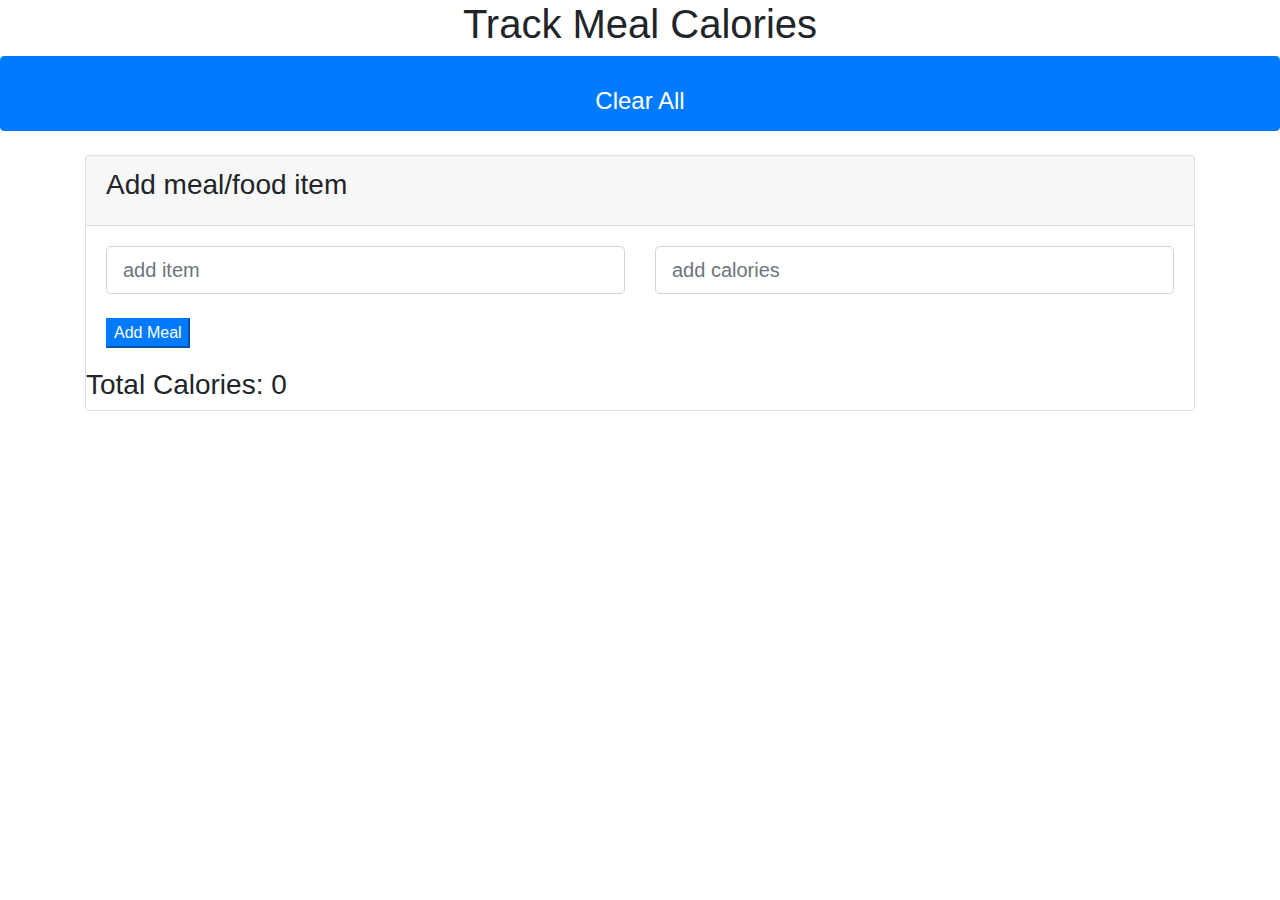
==== index.html @ 95094b3e "update" ====
<!DOCTYPE html>
<html lang="en">
<head>
    <meta charset="UTF-8">
    <meta name="viewport" content="width=device-width, initial-scale=1.0">
    <meta http-equiv="X-UA-Compatible" content="ie=edge">
    <link rel="stylesheet" href="https://stackpath.bootstrapcdn.com/bootstrap/4.3.1/css/bootstrap.min.css" integrity="sha384-ggOyR0iXCbMQv3Xipma34MD+dH/1fQ784/j6cY/iJTQUOhcWr7x9JvoRxT2MZw1T" crossorigin="anonymous">
<link rel="stylesheet" href="./style/style.css">
<link rel="stylesheet" href="https://use.fontawesome.com/releases/v5.8.1/css/all.css"
        integrity="sha384-50oBUHEmvpQ+1lW4y57PTFmhCaXp0ML5d60M1M7uH2+nqUivzIebhndOJK28anvf" crossorigin="anonymous">

    <title>Document</title>

</head>
<body>
    <div id="myTitle">
            <h1 id="myHead">Track Meal Calories</h1>


        <a href="#">
                <button id="myClear" type="button" class="clear-btn btn btn-primary btn-block">
                        <span class="spinner-grow spinner-grow-sm"></span>
                    <h4>Clear All</h4>
                    </button>
        
        </a>

    </div>
    <br>
    <div class="container">
            <div class="card">
                <div class="card-content">
                    <div class="card-header">
                            <h3 class="card-title">
                                    Add meal/food item
                                </h3>
                    </div>
                   <div class="card-body">
                   
                        <div class="row">
                            <div class="input-group input-group-lg col-lg-6">
                                <input type="text" placeholder="add item" id="item-name" class="form-control" aria-label="Sizing example input" aria-describedby="inputGroup-sizing-lg">
                            </div>
        
        
                            <div class="input-group input-group-lg col-lg-6">
                                <input type="number" placeholder="add calories" id="item-calories" class="form-control" aria-label="Sizing example input" aria-describedby="inputGroup-sizing-lg">
                            </div>
                        </div>
                        <br>
                            <div>
                                    <button class="add-btn btn-primary">
                                            <i class="fa fa-plus"></i>
                                            Add Meal
                                        </button>
                                         <button class="update-btn btn-warning">
                                                <i class="fa fa-pencil-alt"></i>
                                            Update Meal
                                            </button>
                                            <button class="delete-btn btn-danger">
                                                    <i class="fa fa-remove">X</i>
                                                    Delete Meal
                                                </button> 
                                                <button class="back-btn btn-secondary">
                                                        <i class="fa fa-chevron-circle-left"></i>
                                                        Back
                                                    </button>
                            </div>
                            
                                        
                        
                  
                </div>
            </div>
            <!-- calorie count-->
            <h3 class="center-align">Total Calories: <span class="total-calories">0</span></h3>
            <ul id="item-list" class="collection">
       
            </ul>
        </div>
    
    </div>
    
    
    
    
    
    
    
    
    
    
    <script src="./js/app.js"></script>
    <script src="https://cdnjs.cloudflare.com/ajax/libs/jquery/3.2.1/jquery.min.js"></script>

<script src="https://cdnjs.cloudflare.com/ajax/libs/popper.js/1.14.7/umd/popper.min.js" integrity="sha384-UO2eT0CpHqdSJQ6hJty5KVphtPhzWj9WO1clHTMGa3JDZwrnQq4sF86dIHNDz0W1" crossorigin="anonymous"></script>
<script src="https://stackpath.bootstrapcdn.com/bootstrap/4.3.1/js/bootstrap.min.js" integrity="sha384-JjSmVgyd0p3pXB1rRibZUAYoIIy6OrQ6VrjIEaFf/nJGzIxFDsf4x0xIM+B07jRM" crossorigin="anonymous"></script>
</body>
</html>
---- style/style.css ----
#myTitle{
    text-align: center;
};
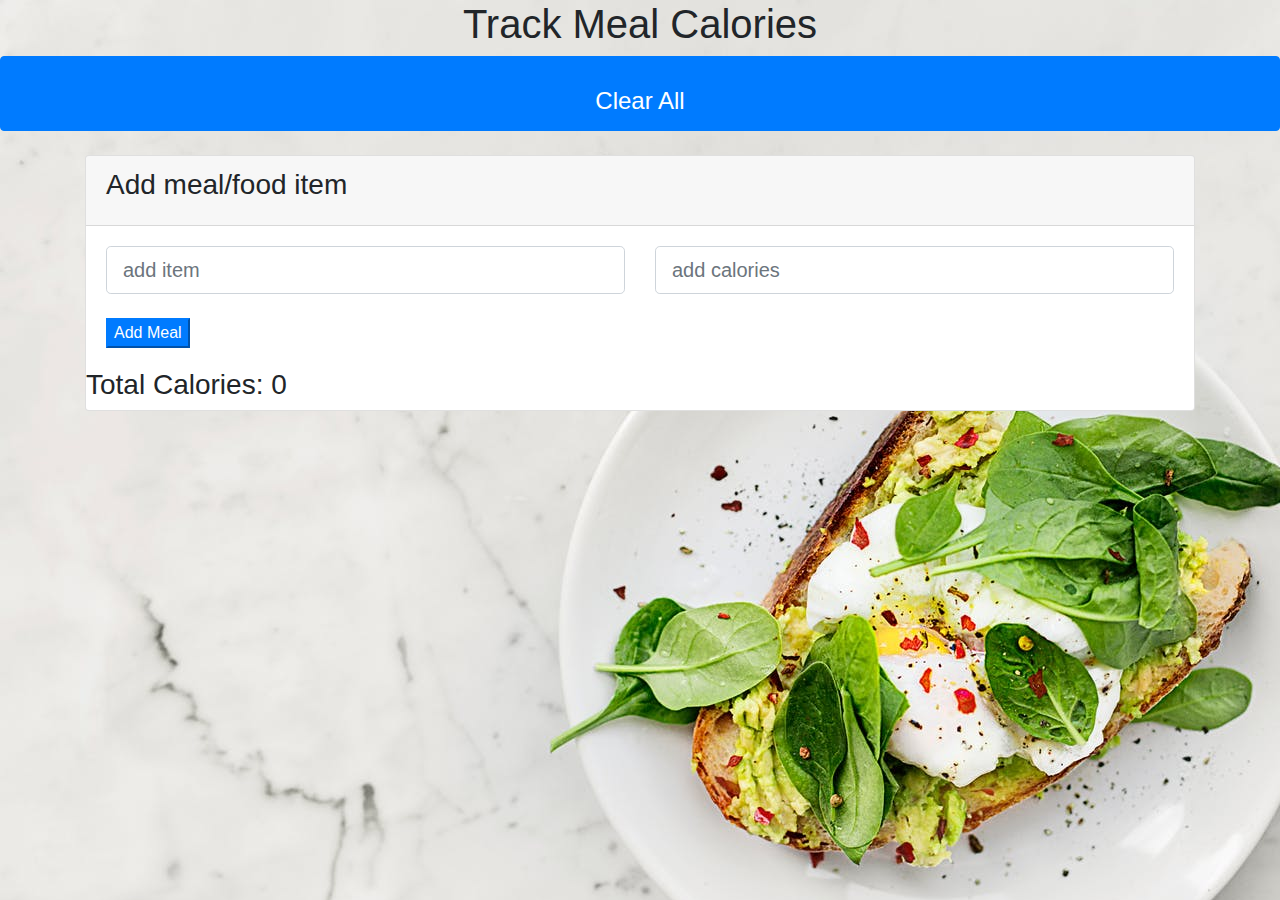
==== commit c87bcd16: "food upgrade" ====
--- a/index.html
+++ b/index.html
@@ -12,7 +12,7 @@
     <title>Document</title>
 
 </head>
-<body>
+<body style="background-image: url('./images/note.png')">
     <div id="myTitle">
             <h1 id="myHead">Track Meal Calories</h1>
 
@@ -53,7 +53,7 @@
                                             <i class="fa fa-plus"></i>
                                             Add Meal
                                         </button>
-                                         <button class="update-btn btn-warning">
+                                         <button class="update-btn btn-success">
                                                 <i class="fa fa-pencil-alt"></i>
                                             Update Meal
                                             </button>
